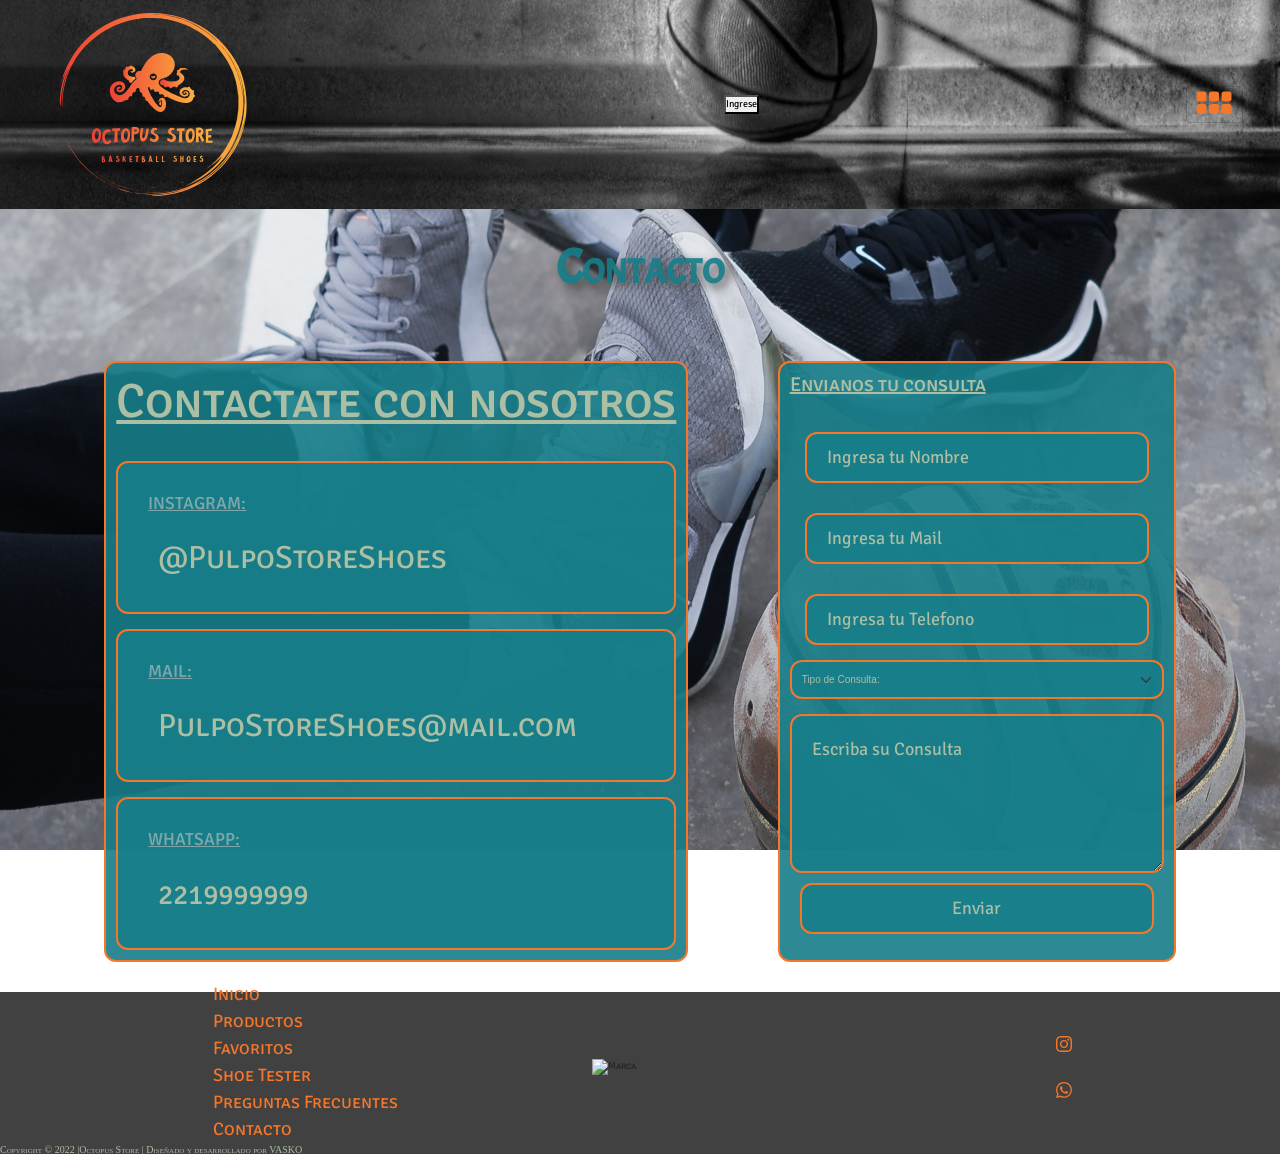
==== pages/contacto.html @ f67d80fe "Tercera pre Entrega" ====
<!DOCTYPE html>
<html lang="en">
<head>
    <meta charset="UTF-8">
    <meta http-equiv="X-UA-Compatible" content="IE=edge">
    <meta name="viewport" content="width=device-width, initial-scale=1.0">
    <title>Octopus Store | Contacto</title>
    <meta name="description" content= "Informacion de contacto, redes sociales, consultas, compras y devoluciones ">
    <meta name="keywords" content="zapatillas, calzado, basquetbol, baloncesto, basketball, basquet, nba, shoe tester, evaluaciones, testeo, performance, nike, adidas, jordan, under armour, new balance, James Harden, Steph Curry, Lebron James, Kyrie Irving, KD, Kevin Durant, Donovan Mitchell, Luka Doncic, Gianis Antetokounmpo, zoom freak, Trae Young, Kawhi Leonard, contacto, instagram, whatsapp, consultas ">
    <link rel="shortcut icon" href="../multimedia/pulpostorelogo.svg">
    <!-- CSS only -->
    <link href="https://cdn.jsdelivr.net/npm/bootstrap@5.2.0-beta1/dist/css/bootstrap.min.css" rel="stylesheet" integrity="sha384-0evHe/X+R7YkIZDRvuzKMRqM+OrBnVFBL6DOitfPri4tjfHxaWutUpFmBp4vmVor" crossorigin="anonymous">
    <link rel="stylesheet" href="../style/style.css">
    <link href="https://fonts.googleapis.com/css2?family=Acme&display=swap" rel="stylesheet">
</head>
<body>
     <!--Inicio Header-->
    <header>
        <nav class="navbar bg-light fixed-top">
            <div class="container-fluid">
              <img class="navbar-brand header__logo" src="../multimedia/pulpostorelogo.svg"alt= "logo">
              <button id="loggin" type="button">Ingrese</button>
              <button class="navbar-toggler" type="button" data-bs-toggle="offcanvas" data-bs-target="#offcanvasNavbar" aria-controls="offcanvasNavbar">
              <span class="navbar-toggler-icon"></span>
              </button>
            <div class="offcanvas offcanvas-end" tabindex="-1" id="offcanvasNavbar" aria-labelledby="offcanvasNavbarLabel">
                <div class="offcanvas-header">
                    <button type="button" class="btn-close" data-bs-dismiss="offcanvas" aria-label="Close"></button>    
                    <h2 class="offcanvas-title" id="offcanvasNavbarLabel">Octopus Store</h2>
                    <h4 class="offcanvas-title" id="offcanvasNavbarLabel">Basketball Shoes</h4>
                </div>
                <div class="offcanvas-body">
                    <ul class="navbar-nav justify-content-end flex-grow-1 pe-3">
                        <li class="nav-item menu__li"><a class="nav-link" href="../index.html">Inicio</a></li>
                        <li class="nav-item menu__li"><a class="nav-link" href="./productos.html">Productos</a></li>
                        <li class="nav-item menu__li"><a class="nav-link" href="./favoritos.html">Favoritos</a></li>
                        <li class="nav-item menu__li"><a class="nav-link" href="./shoetester.html">Shoe Tester</a></li>
                        <li class="nav-item menu__li"><a class="nav-link" href="./preguntasFrecuentes.html">Preguntas Frecuentes</a></li>
                        <li class="nav-item menu__li"><a class="nav-link" href="./contacto.html">Contacto</a></li>
                        <li class="nav-item"><a class="social" href="https://www.instagram.com/?hl=es-la"><img src="../multimedia/ig_icon.svg" alt="Instagram"></a></li>
                        <li class="nav-item"><a class="social" href="https://www.instagram.com/?hl=es-la"><img src="../multimedia/wa_icon.svg" alt="Whatsapp"></a></li>
                    </ul>  
                </div>
            </div>
          </div>
        </nav>
    
    </header>

<!--Fin Header--> 
    
    <main class="principal">
        <h1 class="titulo__principal" >Contacto</h1>
        <section class="contacto">
            <article class="contacto__info">
                <h2 class="contacto__info__title">Contactate con nosotros</h2>
                <div class="contacto__info__data">
                    <h3 >INSTAGRAM:</h3>
                    <p>@PulpoStoreShoes</p>
                </div>
                <div class="contacto__info__data">
                    <h3>MAIL:</h3>
                    <p> PulpoStoreShoes@mail.com</p>
                </div>
                <div class="contacto__info__data">
                    <h3>WHATSAPP:</h3>
                    <p>2219999999</p>
                </div>  
            </article> 

            <article class="formulario">
                <h2 class="formulario__title">Envianos tu consulta</h2>
                <form action="./index.js" method="get">
                    <input class="form__item" type="text" name="nombre" placeholder="Ingresa tu Nombre" required>
                    <input class="form__item" type="email" name="email" placeholder="Ingresa tu Mail" required>
                    <input class="form__item" type="tel" name="telefono" placeholder="Ingresa tu Telefono" required>
                    <select class="form-select" id="tipo_consulta" aria-label="Default select example">
                        <option selected>Tipo de Consulta:</option>
                        <option value="consulta">Consulta</option>
                        <option value="reclamo">Reclamo</option>
                        <option value="compra">Compra</option>
                      </select>
                    <textarea  name="message" id="message" cols="30" rows="5" placeholder="Escriba su Consulta"></textarea>
                    <input class="button" type="submit" value="Enviar">
                </form>
            </article>
        </section>
    </main>    
    <footer><!--Inicio footer-->
        <section class="footer">
            <Ul class="footer__nav">
                <li><a class="link-footer" href="../index.html">Inicio</a></li>
                <li><a class="link-footer" href="./productos.html">Productos</a></li>
                <li><a class="link-footer" href="./favoritos.html">Favoritos</a></li>
                <li><a class="link-footer" href="./shoetester.html">Shoe Tester</a></li>
                <li><a class="link-footer" href="./preguntasfrecuentes.html">Preguntas Frecuentes</a></li>
                <li><a class="link-footer" href="./contacto.html">Contacto</a></li>
            </Ul>
        
            <img class="footer__marca" src="../multimedia/pulpostoremarca.svg" alt="Marca">
            <article class="footer__social">
                    <a href="https://www.instagram.com/?hl=es-la"><img src="../multimedia/ig_icon.svg" alt="Instagram"></a>
                    <a href="https://web.whatsapp.com/"><img src="../multimedia/wa_icon.svg" alt="Whatsapp"></a>
            </article>
        </section>   
        <div class="copyright">
                <p>Copyright © 2022 |Octopus Store | Diseñado y desarrollado por VASKO</p>
        </div>        
    </footer>
    <script src="https://cdn.jsdelivr.net/npm/bootstrap@5.2.0-beta1/dist/js/bootstrap.bundle.min.js" integrity="sha384-pprn3073KE6tl6bjs2QrFaJGz5/SUsLqktiwsUTF55Jfv3qYSDhgCecCxMW52nD2" crossorigin="anonymous"></script>
    <script src="//cdn.jsdelivr.net/npm/sweetalert2@11"></script>
    <script src="../Js/loggin.js"></script>
</body>
</html>
---- style/style.css ----
@import url("https://fonts.googleapis.com/css2?family=Acme&display=swap");
@import url("https://fonts.googleapis.com/css2?family=Signika+Negative&display=swap");
/*colors*/
color-text {
  color: #f4772a; }

color-base {
  color: #c4c4c499; }

color-primary {
  color: #acbfa4; }

color-secondary {
  color: #177e89e6; }

color-section {
  color: #414141; }

color-article {
  color: #414141cc; }

/*spacing*/
/*font-family*/
/*font-size*/
text-large {
  font-size: 4.8em; }

text-medium {
  font-size: 3.2em; }

text-base {
  font-size: 1.8em; }

text-small {
  font-size: 1.4em; }

text-xsmall {
  font-size: 1em; }

* {
  margin: 0;
  padding: 0; }

html {
  font-size: 62.5%; }

/*style-body*/
body {
  font-family: "Signika Negative", sans-serif;
  font-variant: small-caps; }

.principal {
  background-image: url(../multimedia/fondo_main.jpg);
  background-repeat: no-repeat;
  background-attachment: fixed; }

h1 {
  color: #177e89e6;
  font-weight: bolder;
  font-size: 4.8em;
  text-align: center;
  font-family: "Acme", sans-serif;
  padding: 3rem;
  text-shadow: 5px 5px 10px #414141cc;
  animation: tracking-in-contract 0.8s cubic-bezier(0.215, 0.61, 0.355, 1) 1s both; }

h2 {
  text-decoration-line: underline;
  padding-bottom: 1.5rem; }

h4 {
  text-decoration-line: underline; }

span {
  color: #f4772a; }

article, .button, .saludo, .index__productos, .index__tester, .contacto__info__data, .form__item, #tipo_consulta, #message {
  border-radius: 12px;
  border: #f4772a 2pt solid; }

.button {
  background-color: #414141;
  font-size: 1em;
  margin: 1rem;
  padding: 0.5rem;
  color: #c4c4c4;
  float: right; }

@media screen and (max-width: 1024px) {
  body {
    font-size: .8em; } }

/*Keyframes*/
/*h1*/
@keyframes tracking-in-contract {
  0% {
    letter-spacing: 1em;
    opacity: 0; }
  40% {
    opacity: 0.6; }
  100% {
    letter-spacing: normal;
    opacity: 1; } }

/*sections & articles*/
@keyframes fade-in-bottom {
  0% {
    transform: translateY(90px);
    opacity: 0; }
  100% {
    transform: translateY(0);
    opacity: 1; } }

/*copyright*/
@keyframes traslate {
  0% {
    padding-left: 0%; }
  100% {
    padding-left: 100%; } }

/*productos.scss*/
@keyframes fade-in-right {
  0% {
    transform: translateX(200px);
    opacity: 0; }
  100% {
    transform: translateX(0);
    opacity: 1; } }

/*Inicio.scss*/
@keyframes slider {
  0% {
    transform: translateX(0); }
  100% {
    transform: translateX(-265%); } }

@keyframes slider1024px {
  0% {
    transform: translateX(0); }
  100% {
    transform: translateX(-248%); } }

@keyframes slider768px {
  0% {
    transform: translateX(0); }
  100% {
    transform: translateX(-284%); } }

@keyframes slide-in-bck-center {
  0% {
    transform: translateZ(600px);
    opacity: 0; }
  100% {
    transform: translateZ(0);
    opacity: 1; }
  /*animation: slide-in-bck-center 0.7s cubic-bezier(0.250, 0.460, 0.450, 0.940) both;*/ }

@keyframes slide-in-bck-top {
  0% {
    transform: translateZ(700px) translateY(-300px);
    opacity: 0; }
  100% {
    transform: translateZ(0) translateY(0);
    opacity: 1; }
  /*animation: slide-in-bck-top 0.6s cubic-bezier(0.250, 0.460, 0.450, 0.940) both;*/ }

@keyframes slide-in-bck-tr {
  0% {
    transform: translateZ(700px) translateY(-300px) translateX(400px);
    opacity: 0; }
  100% {
    transform: translateZ(0) translateY(0) translateX(0);
    opacity: 1; }
  /*animation: slide-in-bck-tr 0.6s cubic-bezier(0.250, 0.460, 0.450, 0.940) both;*/ }

@keyframes slide-in-bck-right {
  0% {
    transform: translateZ(700px) translateX(400px);
    opacity: 0; }
  100% {
    transform: translateZ(0) translateX(0);
    opacity: 1; }
  /*animation: slide-in-bck-right 0.6s cubic-bezier(0.250, 0.460, 0.450, 0.940) both;*/ }

@keyframes slide-in-bck-br {
  0% {
    transform: translateZ(700px) translateY(300px) translateX(400px);
    opacity: 0; }
  100% {
    transform: translateZ(0) translateY(0) translateX(0);
    opacity: 1; }
  /*animation: slide-in-bck-br 0.6s cubic-bezier(0.250, 0.460, 0.450, 0.940) both;*/ }

@keyframes slide-in-bck-bottom {
  0% {
    transform: translateZ(700px) translateY(300px);
    opacity: 0; }
  100% {
    transform: translateZ(0) translateY(0);
    opacity: 1; }
  /*animation: slide-in-bck-bottom 0.6s cubic-bezier(0.250, 0.460, 0.450, 0.940) both;*/ }

@keyframes slide-in-bck-bl {
  0% {
    transform: translateZ(700px) translateY(300px) translateX(-400px);
    opacity: 0; }
  100% {
    transform: translateZ(0) translateY(0) translateX(0);
    opacity: 1; }
  /*animation: slide-in-bck-bl 0.6s cubic-bezier(0.250, 0.460, 0.450, 0.940) both;*/ }

@keyframes slide-in-bck-left {
  0% {
    transform: translateZ(700px) translateX(-400px);
    opacity: 0; }
  100% {
    transform: translateZ(0) translateX(0);
    opacity: 1; }
  /*animation: slide-in-bck-left 0.6s cubic-bezier(0.250, 0.460, 0.450, 0.940) both;*/ }

@keyframes slide-in-bck-tl {
  0% {
    transform: translateZ(700px) translateY(-300px) translateX(-400px);
    opacity: 0; }
  100% {
    transform: translateZ(0) translateY(0) translateX(0);
    opacity: 1; }
  /*animation: slide-in-bck-tl 0.6s cubic-bezier(0.250, 0.460, 0.450, 0.940) both;*/ }

@keyframes slide-in-fwd-center {
  0% {
    transform: translateZ(-1400px);
    opacity: 0; }
  100% {
    transform: translateZ(0);
    opacity: 1; }
  /*animation: slide-in-fwd-center 0.4s cubic-bezier(0.250, 0.460, 0.450, 0.940) both;*/ }

@keyframes flip-in-hor-bottom {
  0% {
    transform: rotateX(80deg);
    opacity: 0; }
  100% {
    transform: rotateX(0);
    opacity: 1; }
  /*animation: flip-in-hor-bottom 0.8s cubic-bezier(0.250, 0.460, 0.450, 0.940) both;*/ }

@keyframes swing-in-bottom-fwd {
  0% {
    transform: rotateX(100deg);
    transform-origin: bottom;
    opacity: 0; }
  100% {
    transform: rotateX(0);
    transform-origin: bottom;
    opacity: 1; }
  /*animation: swing-in-bottom-fwd 0.5s cubic-bezier(0.175, 0.885, 0.320, 1.275) both;*/ }

@keyframes swing-in-top-fwd {
  0% {
    transform: rotateX(-100deg);
    transform-origin: top;
    opacity: 0; }
  100% {
    transform: rotateX(0deg);
    transform-origin: top;
    opacity: 1; }
  /*animation: swing-in-top-fwd 0.5s cubic-bezier(0.175, 0.885, 0.320, 1.275) both;*/ }

/*header nav{*/
.header {
  display: flex;
  flex-direction: row;
  justify-content: space-between; }
  .header__logo {
    width: 15%;
    margin: .5rem 5rem; }

.navbar {
  background-image: url(../multimedia/fondo_header.jpg);
  opacity: 1;
  background-position: center;
  background-repeat: no-repeat;
  /*background-size: cover;*/
  position: relative; }
  .navbar-toggler {
    margin-right: 3rem; }
    .navbar-toggler-icon {
      height: 3rem;
      width: 4rem;
      background-image: url(../multimedia/menu-burger-icon.svg); }

#offcanvasNavbar {
  background-color: #414141cc; }

.offcanvas-title {
  color: #177e89e6;
  text-decoration: none;
  font-size: 3.2em;
  line-height: 0.5rem; }

.offcanvas-header {
  display: flex;
  flex-direction: column;
  align-items: flex-start; }

.btn-close {
  margin: 0 auto; }

.menu__li a {
  font-size: 3.2em;
  color: #acbfa4; }

.social img {
  width: 20%;
  height: 20%;
  padding: 2rem; }

/*fin-header*/
@media screen and (max-width: 480px) {
  /*header*/
  .navbar-toggler-icon {
    height: 1.5rem;
    width: 2rem;
    margin-right: 1.5rem; } }

/*inicio-footer*/
.footer {
  display: flex;
  flex-direction: row;
  justify-content: space-evenly;
  align-items: center;
  height: 15rem;
  background-color: #414141; }
  .footer__nav {
    display: flex;
    flex-direction: column;
    justify-content: space-evenly;
    list-style-type: none; }
    .footer__nav li:hover {
      color: #f4772a;
      text-decoration: 2px underline #F4772A; }
  .footer__marca {
    width: 20%; }
  .footer__social {
    display: flex;
    flex-direction: column;
    justify-content: space-around;
    border: none; }
    .footer__social a {
      padding: 1.5rem; }

.link-footer {
  color: #f4772a;
  font-size: 1.8em;
  text-decoration: none;
  transition: all .2s; }

.copyright {
  height: 1.2rem;
  background-color: #414141;
  color: #acbfa4;
  font-family: "Times New Roman", Times, serif;
  animation: traslate 30s infinite linear  0s;
  overflow: hidden; }

/*final-footer*/
@media screen and (max-width: 480px) {
  /*footer*/
  .footer {
    height: 25rem;
    flex-direction: column; }
    .footer__nav {
      font-size: 1em; }
    .footer__social {
      display: flex;
      flex-direction: row; } }

/*style-index*/
.principal__index {
  max-width: 120rem;
  margin: auto;
  padding: 1.5rem;
  display: flex;
  flex-direction: column; }

.saludo {
  background-color: #177e89e6;
  display: flex;
  flex-direction: row;
  padding: 1.5rem; }
  .saludo__title {
    color: #acbfa4;
    animation: none; }
  .saludo__content {
    font-size: 1.8em;
    color: #acbfa4;
    margin: 2rem;
    text-align: center; }

.estrellas {
  width: 90%;
  display: grid;
  grid-template-columns: repeat(12, 1fr);
  grid-template-rows: repeat(10, 1fr); }
  .estrellas__img {
    width: 100%; }
  .estrellas__img:nth-of-type(1) {
    grid-column: 1 / 6;
    grid-row: 1 / 5;
    animation: slide-in-bck-tl 0.4s cubic-bezier(0.25, 0.46, 0.45, 0.94) 2.3s both; }
  .estrellas__img:nth-of-type(2) {
    grid-column: 1 / 4;
    grid-row: 5 / 9;
    animation: slide-in-bck-left 0.6s cubic-bezier(0.25, 0.46, 0.45, 0.94) 0.3s both; }
  .estrellas__img:nth-of-type(3) {
    grid-column: 9 /11;
    grid-row: 8 / 11;
    animation: swing-in-bottom-fwd 0.7s cubic-bezier(0.175, 0.885, 0.32, 1.275) 0.9s both; }
  .estrellas__img:nth-of-type(4) {
    grid-column: 7 / 9;
    grid-row: 8 / 11;
    animation: slide-in-fwd-center 0.6s cubic-bezier(0.25, 0.46, 0.45, 0.94) 1.2s both; }
  .estrellas__img:nth-of-type(5) {
    grid-column: 9 / 13;
    grid-row: 4 / 8;
    animation: slide-in-bck-right 0.8s cubic-bezier(0.25, 0.46, 0.45, 0.94) both; }
  .estrellas__img:nth-of-type(6) {
    grid-column: 8 / 10;
    grid-row: 1 / 4;
    animation: slide-in-bck-top 0.6s cubic-bezier(0.25, 0.46, 0.45, 0.94) both; }
  .estrellas__img:nth-of-type(7) {
    grid-column: 4 / 6;
    grid-row: 5 / 8;
    animation: flip-in-hor-bottom 0.8s cubic-bezier(0.25, 0.46, 0.45, 0.94) 0.8s both; }
  .estrellas__img:nth-of-type(8) {
    grid-column: 11 / 13;
    grid-row: 8 / 11;
    animation: slide-in-bck-br 0.6s cubic-bezier(0.25, 0.46, 0.45, 0.94) 0.5s both; }
  .estrellas__img:nth-of-type(9) {
    grid-column: 6 / 8;
    grid-row: 1 / 4;
    animation: swing-in-top-fwd 0.8s cubic-bezier(0.175, 0.885, 0.32, 1.275) 1.1s both; }
  .estrellas__img:nth-of-type(10) {
    grid-column: 1 / 4;
    grid-row: 9 / 11;
    animation: slide-in-bck-bl 0.6s cubic-bezier(0.25, 0.46, 0.45, 0.94) 1.5s both; }
  .estrellas__img:nth-of-type(11) {
    grid-column: 6 / 9;
    grid-row: 4 / 8;
    animation: slide-in-bck-center 0.7s cubic-bezier(0.25, 0.46, 0.45, 0.94) 2s both; }
  .estrellas__img:nth-of-type(12) {
    grid-column: 10 / 13;
    grid-row: 1 / 4;
    animation: slide-in-bck-tr 0.6s cubic-bezier(0.25, 0.46, 0.45, 0.94) 1s both; }
  .estrellas__img:nth-of-type(13) {
    grid-column: 4 / 7;
    grid-row: 8 / 11;
    animation: slide-in-bck-bottom 0.6s cubic-bezier(0.25, 0.46, 0.45, 0.94) both; }

.index__title a {
  font-size: 1.8em;
  color: #f4772a; }

.index__productos {
  background-color: #414141cc;
  margin: 1.5rem 0;
  padding: 1rem; }
  .index__productos__title {
    font-size: 1.8em;
    color: #acbfa4;
    margin: 0 auto; }
  .index__productos .shoes {
    grid-area: stars;
    display: flex;
    flex-direction: row;
    justify-content: space-around;
    align-items: center;
    overflow: hidden; }
  .index__productos .slider {
    width: 95%;
    display: flex;
    border: none;
    animation: slider 40s linear infinite; }
    .index__productos .slider img {
      height: 20rem;
      margin: 1rem 2rem;
      border-radius: 6px; }

.index__tester {
  background-color: #414141cc;
  padding: 1rem; }
  .index__tester div {
    display: flex;
    flex-direction: row; }
  .index__tester__art {
    background-color: #177e89e6;
    display: flex;
    flex-direction: row;
    align-items: center;
    margin: 10px;
    padding: 1rem; }
    .index__tester__art__title {
      font-size: 1.8em;
      color: #acbfa4; }
    .index__tester__art img {
      width: 25rem;
      height: 20rem;
      margin-right: 1rem; }

/*final-index*/
@media screen and (max-width: 1024px) {
  .index__productos__art {
    flex-direction: row;
    justify-content: space-evenly; }
  .index__productos .slider {
    animation: slider1024px 30s linear infinite; }
    .index__productos .slider img {
      height: 15rem; } }

@media screen and (max-width: 830px) {
  .index__tester__art {
    display: flex;
    flex-direction: column; } }

@media screen and (max-width: 768px) {
  .principal__index {
    display: flex;
    flex-direction: column;
    justify-content: space-around;
    padding: 1.5rem; }
  .saludo__title {
    padding: 1rem; }
  .saludo__content {
    margin: 1rem; }
  .button {
    float: none; }
  .index__productos .slider {
    animation: slider768px 30s linear infinite; }
    .index__productos .slider img {
      height: 10rem;
      margin: 1rem 3rem; }
  .index__tester div {
    justify-content: space-around; }
  .index__tester__art__title {
    font-size: 1em;
    padding-top: 1rem; } }

@media screen and (max-width: 700px) {
  .saludo__title {
    padding: none; }
  .saludo__content {
    margin: none; }
  .estrellas {
    display: none; } }

@media screen and (max-width: 480px) {
  /*index*/
  .principal {
    background-color: #acbfa4; }
  .saludo__title {
    font-size: 1.8em; }
  .saludo__content {
    font-size: 1.4em; }
  .index__tester img {
    width: 20rem;
    height: 15rem; }
  .index__tester div {
    display: flex;
    flex-direction: column; }
  .index__tester__art__title {
    font-size: 1em;
    padding-top: 1rem; } }

/*estilo-productos*/
.productos {
  padding-bottom: 1rem; }

.calzado {
  width: 92%;
  background-color: #177e89e6;
  margin: 0.5rem auto;
  padding: 1.5rem;
  color: #acbfa4;
  font-size: 1.4em;
  animation: fade-in-right 1s ease-in-out 0.8s both;
  display: grid;
  grid-template-columns: 30% 70%;
  align-items: flex-start; }
  .calzado h2 {
    font-weight: bolder;
    font-style: italic;
    text-decoration-line: underline;
    padding-bottom: 0; }
  .calzado p {
    margin-top: 1.5rem; }
  .calzado H3 {
    font-style: italic;
    text-decoration-line: underline;
    margin-bottom: 1rem; }
  .calzado__li {
    list-style-type: none; }

.carousel-inner {
  border-radius: 6px;
  border: #414141 1pt solid; }

span.carousel-control-prev-icon {
  background-image: url(../multimedia/chevron-left.svg); }

span.carousel-control-next-icon {
  background-image: url(../multimedia/chevron-right.svg); }

/*final-estilo-productos  */
@media screen and (max-width: 1024px) {
  .calzado {
    align-items: flex-start; } }

@media screen and (max-width: 768px) {
  .calzado {
    display: block; }
  .carousel-inner {
    width: 100%;
    margin: 0 auto; } }

/*estilo-tester*/
.shoetester {
  display: grid;
  grid-template-columns: 1fr 1fr;
  --bs-gutter-x: 0;
  animation: fade-in-bottom 1s 1s cubic-bezier(0.39, 0.575, 0.565, 1) both; }

.tester {
  width: 95%;
  display: flex;
  flex-direction: row;
  margin: 1rem;
  padding: 1rem;
  background-color: #177e89e6; }
  .tester__content {
    padding: 1.5rem;
    line-height: 1.7;
    color: #acbfa4;
    font-size: 1.4em;
    border: none; }
    .tester__content h2 {
      text-decoration-line: underline;
      font-weight: bolder; }

.card {
  background-color: #177e89e6;
  border: none; }
  .card-img-top {
    height: 40rem; }

/*final-estilo-tester*/
@media screen and (max-width: 768px) {
  .shoetester {
    display: flex;
    flex-direction: column; }
  .tester {
    display: block; }
    .tester__h2 {
      font-size: 1.4em; }
    .tester__content p {
      display: none; }
  .card-img-top {
    height: 30rem; } }

/*estilo-preguntas*/
.preguntas {
  display: grid;
  grid-template-areas: "titulo titulo titulo" "compra compra talles" "pagos envio talles" "cambios cambios talles"  "cambios cambios talles";
  animation: fade-in-bottom 1s 1s cubic-bezier(0.39, 0.575, 0.565, 1) both; }
  .preguntas__compra {
    grid-area: compra; }
  .preguntas__pagos {
    grid-area: pagos; }
  .preguntas__talles {
    grid-area: talles; }
  .preguntas__envio {
    grid-area: envio; }
  .preguntas__cambios {
    grid-area: cambios; }
  .preguntas h1 {
    grid-area: titulo; }
  .preguntas article, .preguntas .button, .preguntas .saludo, .preguntas .index__productos, .preguntas .index__tester, .preguntas .contacto__info__data, .preguntas .form__item, .preguntas #tipo_consulta, .preguntas #message {
    background-color: #177e89e6;
    margin: 1rem;
    padding: 1rem;
    color: #acbfa4;
    font-size: 1.8em; }

.talles {
  overflow: auto;
  max-height: 100rem; }

.tabla {
  width: 100%; }

/*final-estilo-preguntas*/
@media screen and (max-width: 768px) {
  .talles {
    max-height: 150rem; } }

@media screen and (max-width: 480px) {
  /*preguntas*/
  .preguntas {
    display: grid;
    grid-template-areas: "titulo titulo " "compra compra " "pagos envio " "cambios cambios "  "talles talles "; }
  .talles {
    display: flex;
    overflow: auto;
    gap: 1rem;
    margin: 0.5rem auto;
    max-width: 28rem; }
  .tabla {
    height: 30rem;
    width: 28rem; } }

/*estilo-contacto*/
.contacto {
  display: flex;
  flex-direction: row;
  gap: 1.5rem;
  justify-content: space-evenly;
  padding: 3rem; }
  .contacto article, .contacto .button, .contacto .saludo, .contacto .index__productos, .contacto .index__tester, .contacto .contacto__info__data, .contacto .form__item, .contacto #tipo_consulta, .contacto #message {
    background-color: #177e89e6;
    padding: 1rem;
    color: #acbfa4; }
  .contacto__info {
    height: fit-content;
    animation: fade-in-bottom 1s 1s cubic-bezier(0.39, 0.575, 0.565, 1) both; }
    .contacto__info__title {
      font-size: 4.8em; }
    .contacto__info__data {
      margin-top: 1.5rem; }
      .contacto__info__data h3 {
        margin: 2rem;
        color: #c4c4c499;
        text-decoration: underline; }
      .contacto__info__data p {
        margin: 2rem 3rem;
        font-size: 3.2em; }

.formulario {
  animation: fade-in-bottom 1s 1s cubic-bezier(0.39, 0.575, 0.565, 1) both; }

form {
  font-size: 1.8em;
  display: flex;
  flex-direction: column; }
  form label {
    color: #acbfa4; }

.form__item {
  margin: 1.5rem;
  padding: 1rem;
  background-color: #177e89e6;
  color: #acbfa4; }

.consulta__option {
  color: #f4772a;
  font-size: 1em;
  font-family: "Signika Negative", sans-serif; }

#tipo_consulta {
  background-color: #177e89e6;
  color: #acbfa4;
  font-family: 'Signika', sans-serif; }

#message {
  margin-top: 1.5rem;
  background-color: #177e89e6;
  color: #f4772a; }

::placeholder {
  padding: 1rem;
  color: #acbfa4;
  font-size: 1em;
  font-family: "Signika Negative", sans-serif; }

/*final-estilo-contacto*/
@media screen and (max-width: 768px) {
  /*contacto*/
  .contacto {
    justify-content: space-around;
    padding: 2rem; }
    .contacto article, .contacto .button, .contacto .saludo, .contacto .index__productos, .contacto .index__tester, .contacto .contacto__info__data, .contacto .form__item, .contacto #tipo_consulta, .contacto #message {
      margin-top: 1.5rem; }
    .contacto__info h3 {
      margin: 2rem;
      text-decoration: underline; }
    .contacto__info p {
      margin: 2rem; } }

@media screen and (max-width: 480px) {
  /*contacto*/
  .contacto {
    display: flex;
    flex-direction: column;
    justify-content: space-around;
    padding: 2rem; }
    .contacto article, .contacto .button, .contacto .saludo, .contacto .index__productos, .contacto .index__tester, .contacto .contacto__info__data, .contacto .form__item, .contacto #tipo_consulta, .contacto #message {
      margin-top: 1.5rem; }
    .contacto__info h3 {
      margin: 2rem;
      color: #c4c4c499;
      text-decoration: underline; }
    .contacto__info__data p {
      margin: 0 auto;
      font-size: 1.8em; } }
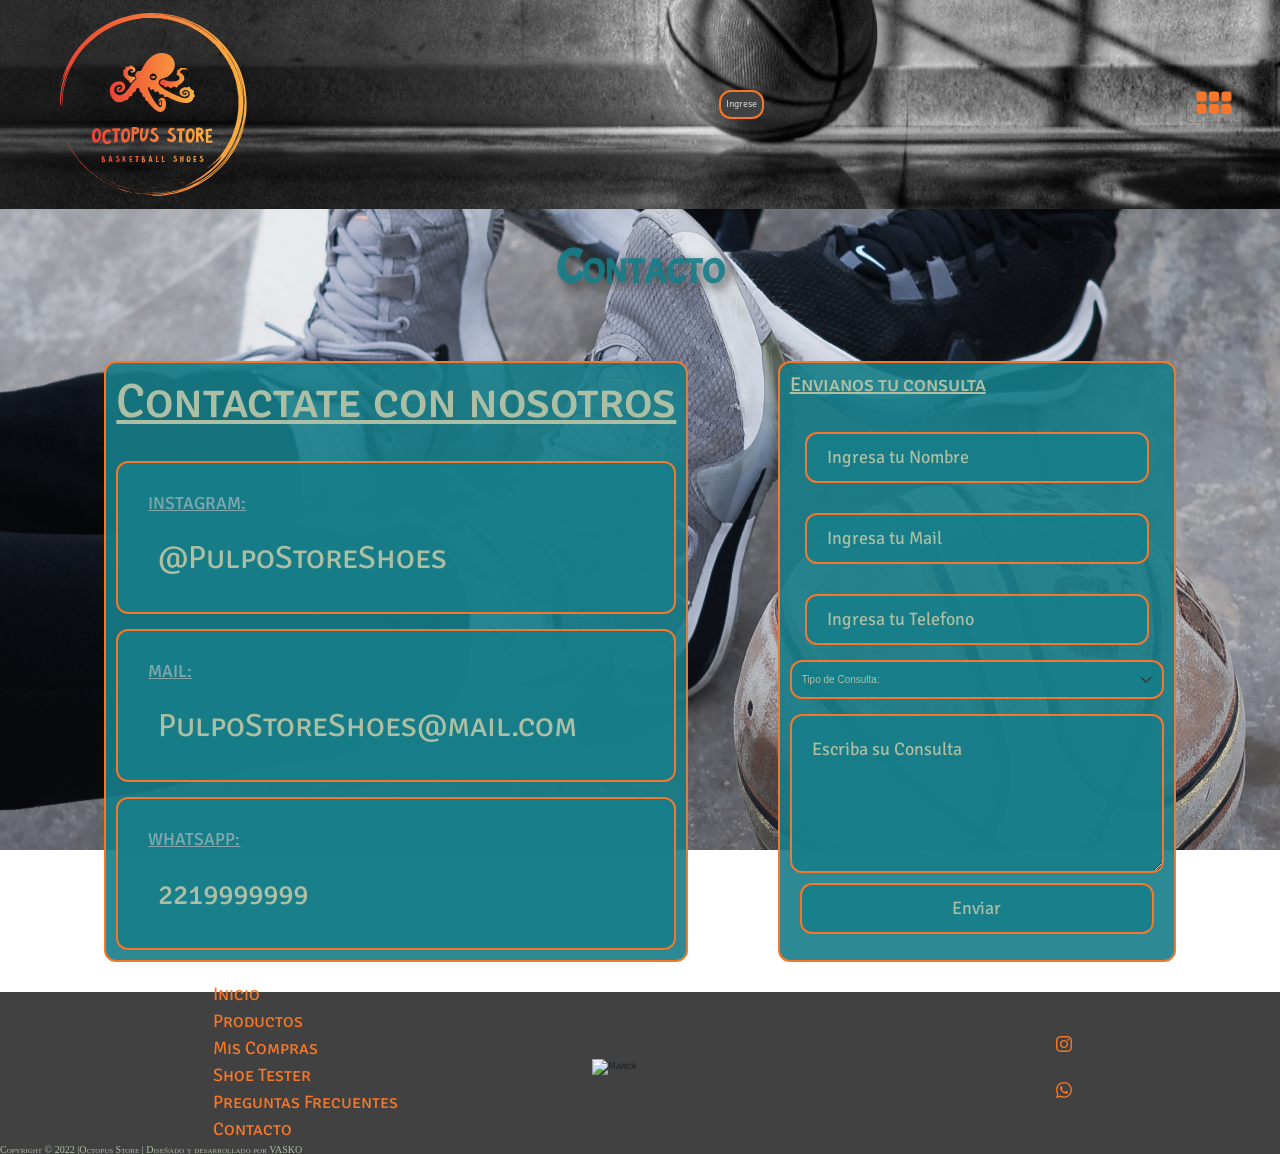
==== commit 412c71dd: "entrega fallida trabajo final" ====
--- a/pages/contacto.html
+++ b/pages/contacto.html
@@ -19,7 +19,7 @@
         <nav class="navbar bg-light fixed-top">
             <div class="container-fluid">
               <img class="navbar-brand header__logo" src="../multimedia/pulpostorelogo.svg"alt= "logo">
-              <button id="loggin" type="button">Ingrese</button>
+              <button id="loggin" class="button" type="button">Ingrese</button>
               <button class="navbar-toggler" type="button" data-bs-toggle="offcanvas" data-bs-target="#offcanvasNavbar" aria-controls="offcanvasNavbar">
               <span class="navbar-toggler-icon"></span>
               </button>
@@ -33,7 +33,7 @@
                     <ul class="navbar-nav justify-content-end flex-grow-1 pe-3">
                         <li class="nav-item menu__li"><a class="nav-link" href="../index.html">Inicio</a></li>
                         <li class="nav-item menu__li"><a class="nav-link" href="./productos.html">Productos</a></li>
-                        <li class="nav-item menu__li"><a class="nav-link" href="./favoritos.html">Favoritos</a></li>
+                        <li class="nav-item menu__li"><a class="nav-link" href="./misCompras.html">Mis Compras</a>
                         <li class="nav-item menu__li"><a class="nav-link" href="./shoetester.html">Shoe Tester</a></li>
                         <li class="nav-item menu__li"><a class="nav-link" href="./preguntasFrecuentes.html">Preguntas Frecuentes</a></li>
                         <li class="nav-item menu__li"><a class="nav-link" href="./contacto.html">Contacto</a></li>
@@ -91,7 +91,7 @@
             <Ul class="footer__nav">
                 <li><a class="link-footer" href="../index.html">Inicio</a></li>
                 <li><a class="link-footer" href="./productos.html">Productos</a></li>
-                <li><a class="link-footer" href="./favoritos.html">Favoritos</a></li>
+                <li><a class="link-footer" href="./misCompras.html">Mis Compras</a></li>
                 <li><a class="link-footer" href="./shoetester.html">Shoe Tester</a></li>
                 <li><a class="link-footer" href="./preguntasfrecuentes.html">Preguntas Frecuentes</a></li>
                 <li><a class="link-footer" href="./contacto.html">Contacto</a></li>
